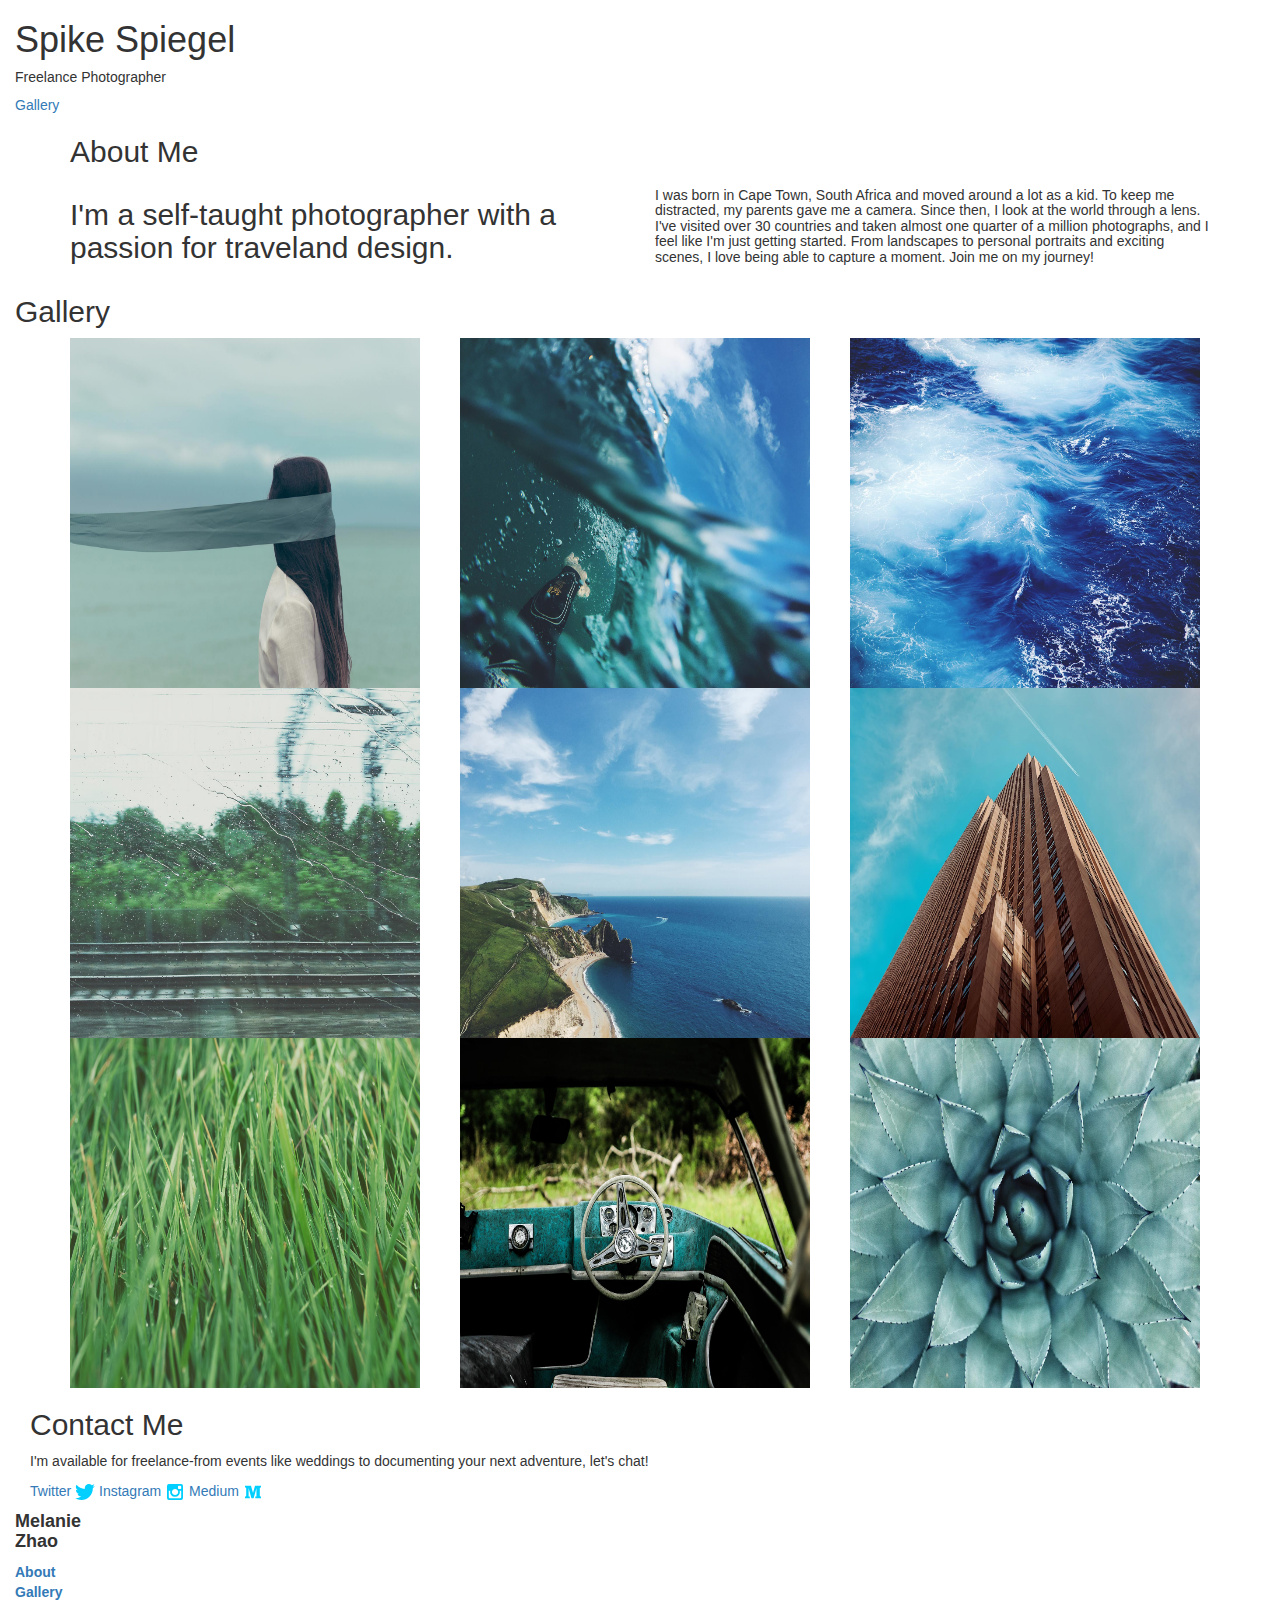
==== portfolio/index.html @ 4072b64b "Create website foundation" ====
<!DOCTYPE>
<html>
<head>
  <link rel="stylesheet" href="https://maxcdn.bootstrapcdn.com/bootstrap/3.3.7/css/bootstrap.min.css" integrity="sha384-BVYiiSIFeK1dGmJRAkycuHAHRg32OmUcww7on3RYdg4Va+PmSTsz/K68vbdEjh4u" crossorigin="anonymous">
</head>
<title>Portfolio</title>

<body>
  <div id="intro" class="container-fluid">
    <h1>Spike Spiegel</h1>
    <h5>Freelance Photographer</h5>
    <a href="#gallery">Gallery</a>
  </div>

  <div id="about" class="container">
    <h2>About Me</h2>
    <div class="row">
      <div class="col-sm-6">
        <h2>I'm a self-taught photographer with a passion for traveland design.</h2>
      </div>
      <div class="col-sm-6">
        <h5>I was born in Cape Town, South Africa and moved around a lot as a kid. To keep me distracted, my parents gave me a camera. Since then, I look at the world through a lens. I've visited over 30 countries and taken almost one quarter of a million photographs, and I feel like I'm just getting started. From landscapes to personal portraits and exciting scenes, I love being able to capture a moment. Join me on my journey!</h5>
      </div>
    </div>
  </div>

  <div id="gallery" class="container-fluid">
    <h2>Gallery</h2>
    <div class="container">
      <div class="row">
        <div class="col-sm-4">
          <img src="img/gallery/gallery-01.jpg" height="350px" width="350px">
        </div>
        <div class="col-sm-4">
          <img src="img/gallery/gallery-02.jpg" height="350px" width="350px">
        </div>
        <div class="col-sm-4">
          <img src="img/gallery/gallery-03.jpg" height="350px" width="350px">
        </div>
      </div>
      <div class="row">
        <div class="col-sm-4">
          <img src="img/gallery/gallery-04.jpg" height="350px" width="350px">
        </div>
        <div class="col-sm-4">
          <img src="img/gallery/gallery-05.jpg" height="350px" width="350px">
        </div>
        <div class="col-sm-4">
          <img src="img/gallery/gallery-06.jpg" height="350px" width="350px">
        </div>
      </div>
      <div class="row">
        <div class="col-sm-4">
          <img src="img/gallery/gallery-07.jpg" height="350px" width="350px">
        </div>
        <div class="col-sm-4">
          <img src="img/gallery/gallery-08.jpg" height="350px" width="350px">
        </div>
        <div class="col-sm-4">
          <img src="img/gallery/gallery-09.jpg" height="350px" width="350px">
        </div>
      </div>
    </div>

    <div class="container-fluid">
      <div class="bridge">
      </div>
    </div>

    <div id="contact" class="container-fluid">
      <h2>Contact Me</h2>
      <p>I'm available for freelance-from events like weddings to documenting your next adventure, let's chat!</p>
      <a href="mailto:mail@me.com"></a>
      <div id="social">
        <a href = "http://www.twitter.com">Twitter</a>
        <img src="img/icons/twitter.svg" height="20px" width="20px">
        <a href = "http://www.instagram.com">Instagram</a>
        <img src="img/icons/instagram.svg" height="20px" width="20px">
        <a href = "http://www.medium.com">Medium</a>
        <img src="img/icons/medium.svg" height="20px" width="20px">
      </div>

    </div>

    <div id="footer">
      <div class="footer-item">
        <h4><strong>Melanie<br>Zhao<strong></h4>
      </div>
      <div class="footer-item">
        <a href= "#intro">About</a>
      </div>
      <div class="footer-item">
        <a href= "#gallery">Gallery</a>
      </div>
      <div class="footer-item">
        <a href = "#contact">Contact</a>
      </div>
    </div>




  </body>
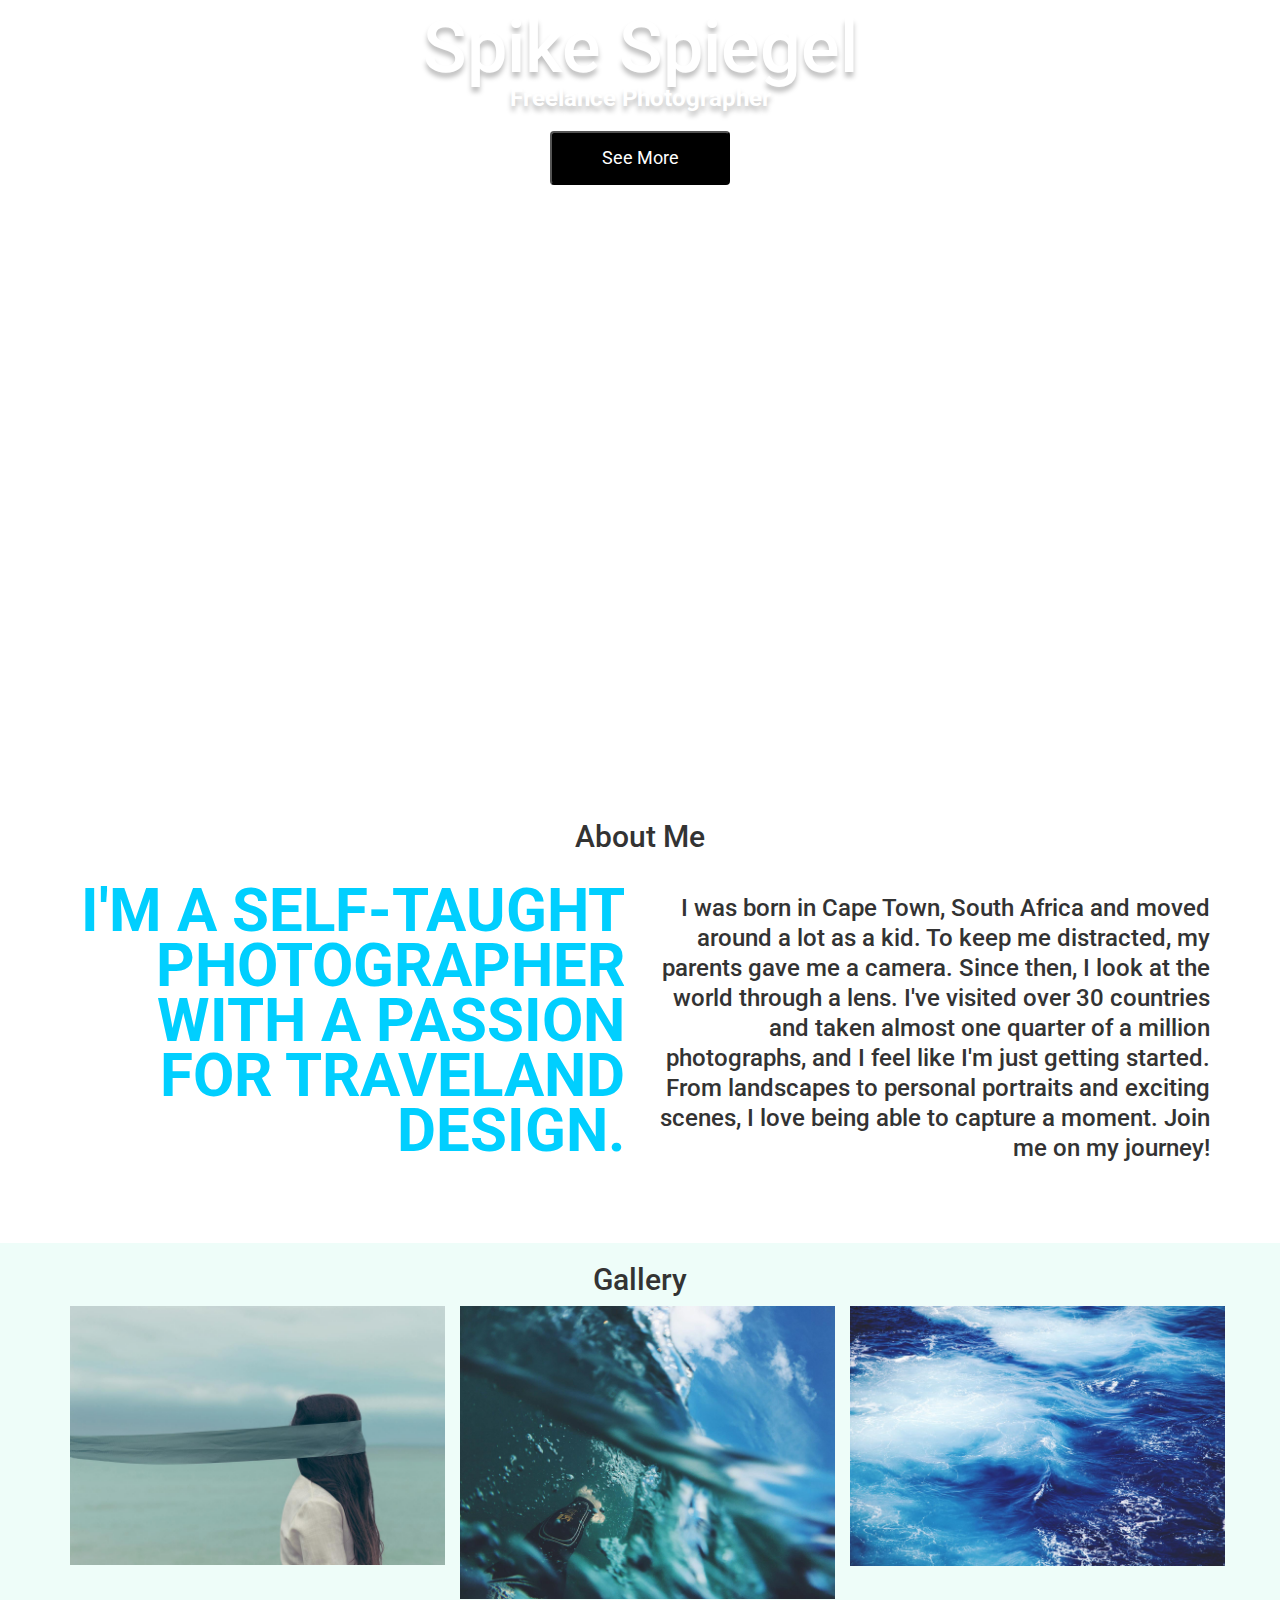
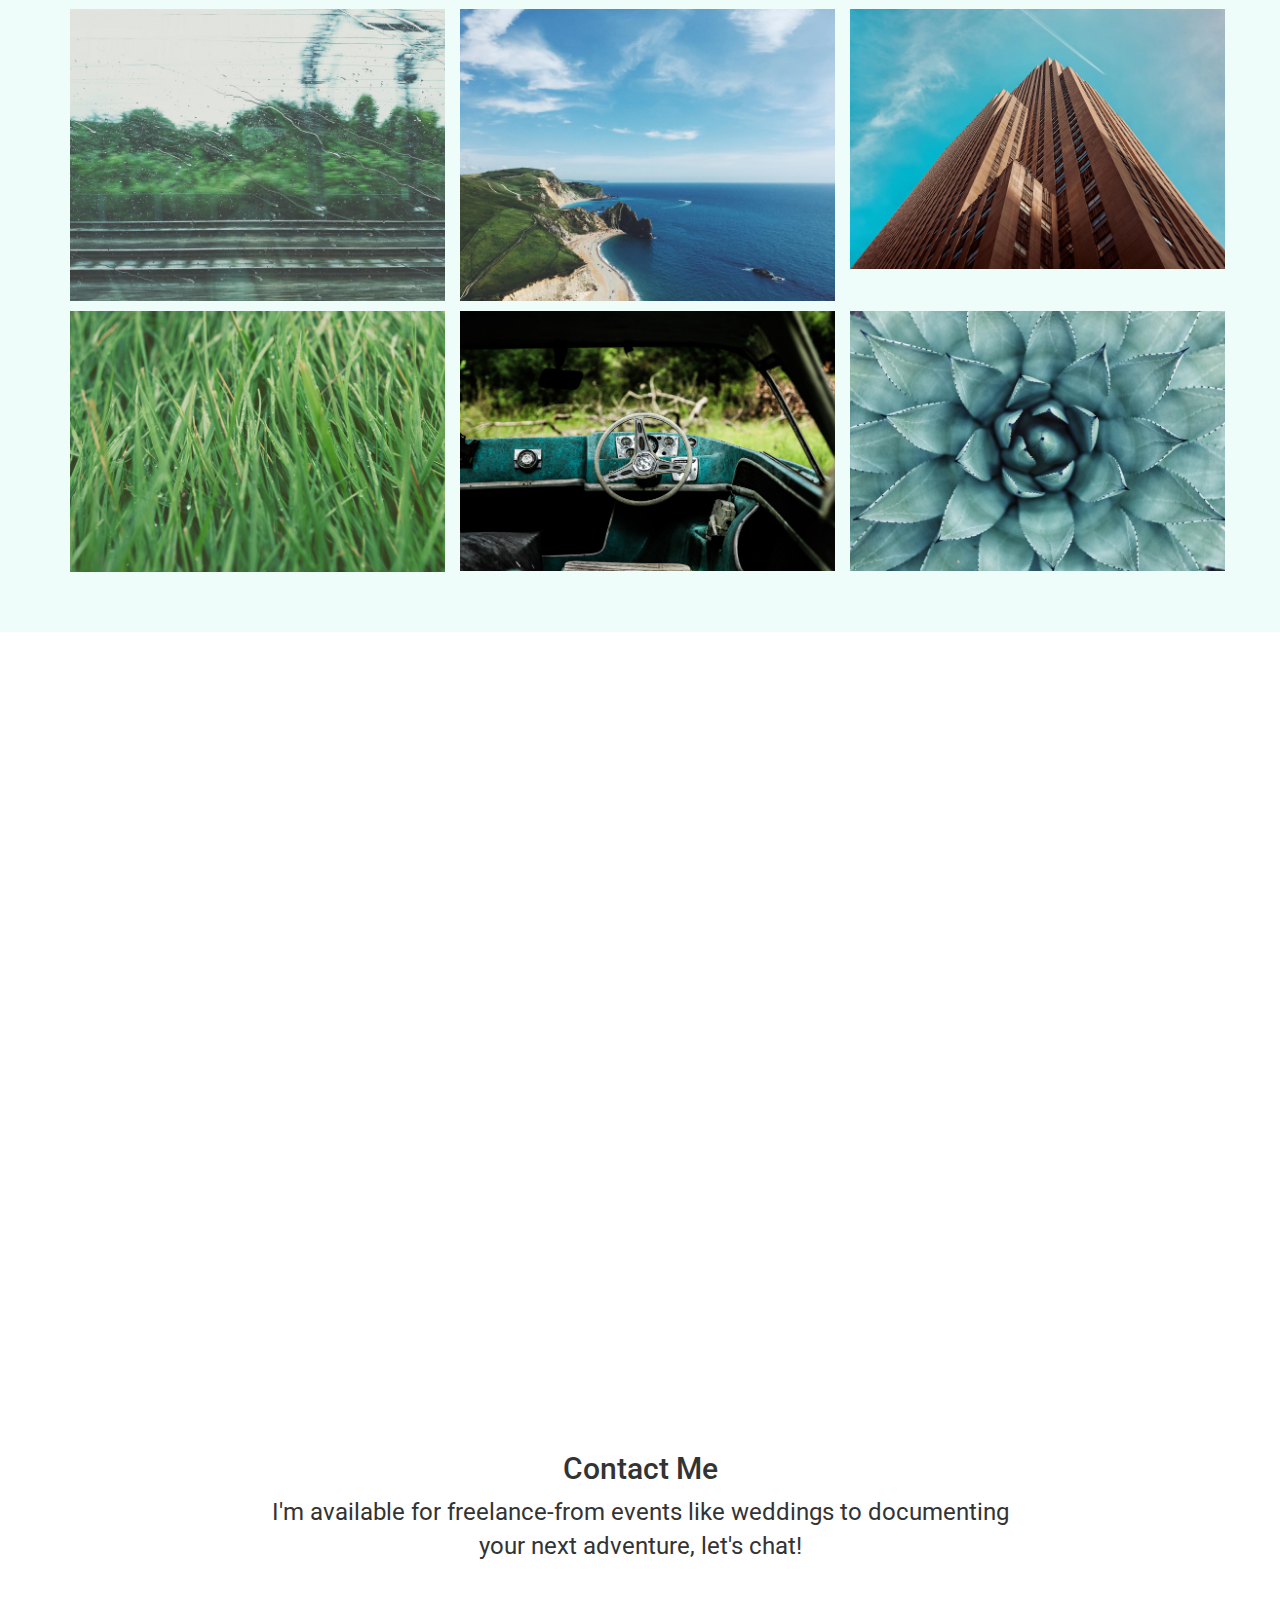
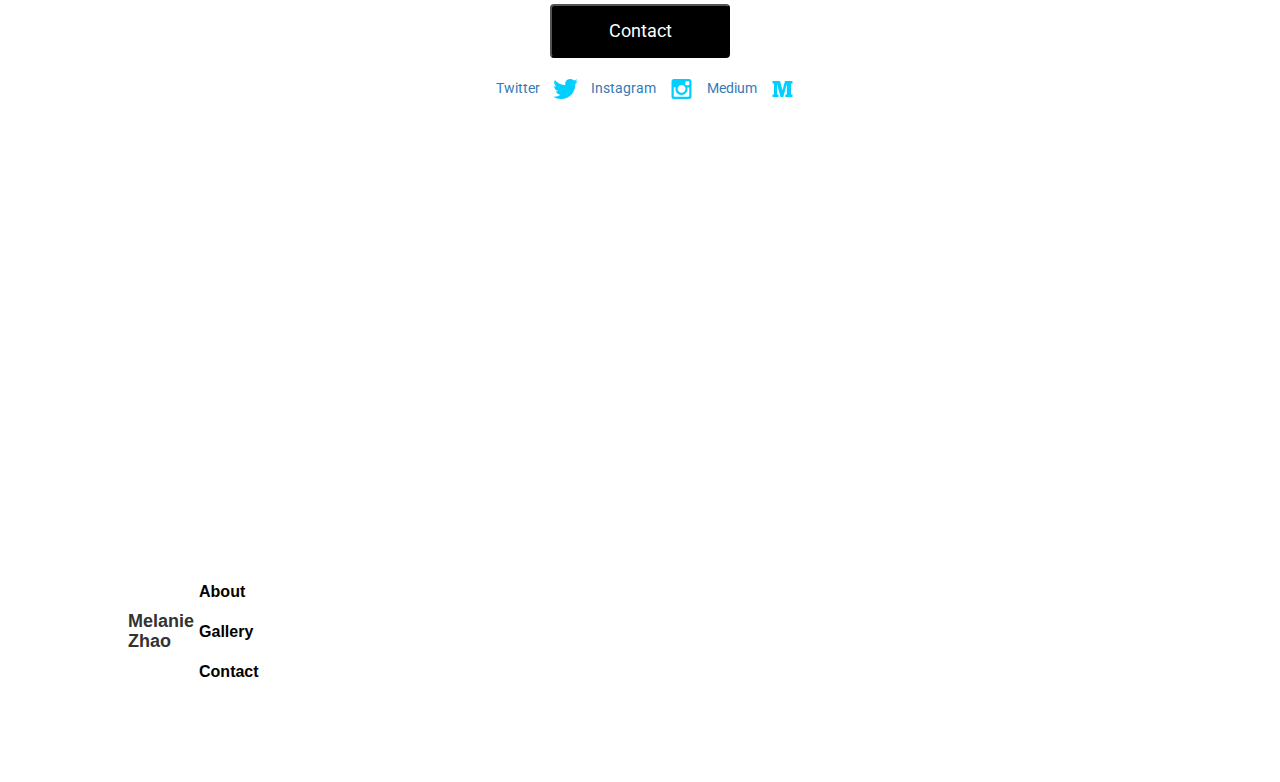
==== commit 2d0ac801: "style the webpage with css" ====
--- a/portfolio/index.html
+++ b/portfolio/index.html
@@ -1,101 +1,109 @@
 <!DOCTYPE>
 <html>
 <head>
+  <link rel="stylesheet" type="text/css" href="https://fonts.googleapis.com/css?family=Roboto:100,700">
+  <link rel="stylesheet" type="text/css" href="styles/styles.css">
   <link rel="stylesheet" href="https://maxcdn.bootstrapcdn.com/bootstrap/3.3.7/css/bootstrap.min.css" integrity="sha384-BVYiiSIFeK1dGmJRAkycuHAHRg32OmUcww7on3RYdg4Va+PmSTsz/K68vbdEjh4u" crossorigin="anonymous">
 </head>
 <title>Portfolio</title>
 
 <body>
-  <div id="intro" class="container-fluid">
-    <h1>Spike Spiegel</h1>
-    <h5>Freelance Photographer</h5>
-    <a href="#gallery">Gallery</a>
+  <div id="intro" class="hero container-fluid">
+    <div class="landscape">
+      <h1>Spike Spiegel</h1>
+      <h5>Freelance Photographer</h5>
+      <a href="#gallery">
+        <button type="button" class="cta">See More</button>
+      </a>
+    </div>
   </div>
 
-  <div id="about" class="container">
+  <div id="about" class="hero container">
     <h2>About Me</h2>
     <div class="row">
-      <div class="col-sm-6">
+      <div class="left-col col-sm-6">
         <h2>I'm a self-taught photographer with a passion for traveland design.</h2>
       </div>
-      <div class="col-sm-6">
+      <div class="right-col col-sm-6">
         <h5>I was born in Cape Town, South Africa and moved around a lot as a kid. To keep me distracted, my parents gave me a camera. Since then, I look at the world through a lens. I've visited over 30 countries and taken almost one quarter of a million photographs, and I feel like I'm just getting started. From landscapes to personal portraits and exciting scenes, I love being able to capture a moment. Join me on my journey!</h5>
       </div>
     </div>
   </div>
 
-  <div id="gallery" class="container-fluid">
+  <div id="gallery" class="hero container-fluid">
     <h2>Gallery</h2>
     <div class="container">
       <div class="row">
-        <div class="col-sm-4">
-          <img src="img/gallery/gallery-01.jpg" height="350px" width="350px">
+        <div class="col-md-4">
+          <img src="img/gallery/gallery-01.jpg">
         </div>
-        <div class="col-sm-4">
-          <img src="img/gallery/gallery-02.jpg" height="350px" width="350px">
+        <div class="col-md-4">
+          <img src="img/gallery/gallery-02.jpg">
         </div>
-        <div class="col-sm-4">
-          <img src="img/gallery/gallery-03.jpg" height="350px" width="350px">
+        <div class="col-md-4">
+          <img src="img/gallery/gallery-03.jpg">
         </div>
       </div>
       <div class="row">
-        <div class="col-sm-4">
-          <img src="img/gallery/gallery-04.jpg" height="350px" width="350px">
+        <div class="col-md-4">
+          <img src="img/gallery/gallery-04.jpg">
         </div>
-        <div class="col-sm-4">
-          <img src="img/gallery/gallery-05.jpg" height="350px" width="350px">
+        <div class="col-md-4">
+          <img src="img/gallery/gallery-05.jpg">
         </div>
-        <div class="col-sm-4">
-          <img src="img/gallery/gallery-06.jpg" height="350px" width="350px">
+        <div class="col-md-4">
+          <img src="img/gallery/gallery-06.jpg">
         </div>
       </div>
       <div class="row">
-        <div class="col-sm-4">
-          <img src="img/gallery/gallery-07.jpg" height="350px" width="350px">
+        <div class="col-md-4">
+          <img src="img/gallery/gallery-07.jpg">
         </div>
-        <div class="col-sm-4">
-          <img src="img/gallery/gallery-08.jpg" height="350px" width="350px">
+        <div class="col-md-4">
+          <img src="img/gallery/gallery-08.jpg">
         </div>
-        <div class="col-sm-4">
-          <img src="img/gallery/gallery-09.jpg" height="350px" width="350px">
+        <div class="col-md-4">
+          <img src="img/gallery/gallery-09.jpg">
         </div>
       </div>
     </div>
+  </div>
 
-    <div class="container-fluid">
-      <div class="bridge">
-      </div>
+  <div class="hero container-fluid">
+    <div class="bridge">
     </div>
+  </div>
 
-    <div id="contact" class="container-fluid">
-      <h2>Contact Me</h2>
-      <p>I'm available for freelance-from events like weddings to documenting your next adventure, let's chat!</p>
-      <a href="mailto:mail@me.com"></a>
-      <div id="social">
-        <a href = "http://www.twitter.com">Twitter</a>
-        <img src="img/icons/twitter.svg" height="20px" width="20px">
-        <a href = "http://www.instagram.com">Instagram</a>
-        <img src="img/icons/instagram.svg" height="20px" width="20px">
-        <a href = "http://www.medium.com">Medium</a>
-        <img src="img/icons/medium.svg" height="20px" width="20px">
-      </div>
+  <div id="contact" class="hero container-fluid">
+    <h2>Contact Me</h2>
+    <p>I'm available for freelance-from events like weddings to documenting your next adventure, let's chat!</p>
+    <a href="mailto:mail@me.com">
+      <button type="button" class="cta">Contact</button>
+    </a>
+    <div id="social">
+      <a href = "http://www.twitter.com">Twitter</a>
+      <img src="img/icons/twitter.svg">
+      <a href = "http://www.instagram.com">Instagram</a>
+      <img src="img/icons/instagram.svg">
+      <a href = "http://www.medium.com">Medium</a>
+      <img src="img/icons/medium.svg">
+    </div>
+  </div>
 
+  <div id="footer">
+    <div class="footer-item">
+      <h4><strong>Melanie<br>Zhao<strong></h4>
     </div>
-
-    <div id="footer">
-      <div class="footer-item">
-        <h4><strong>Melanie<br>Zhao<strong></h4>
-      </div>
-      <div class="footer-item">
-        <a href= "#intro">About</a>
-      </div>
-      <div class="footer-item">
-        <a href= "#gallery">Gallery</a>
-      </div>
-      <div class="footer-item">
-        <a href = "#contact">Contact</a>
-      </div>
+    <div class="footer-item">
+      <a href= "#intro">About</a>
     </div>
+    <div class="footer-item">
+      <a href= "#gallery">Gallery</a>
+    </div>
+    <div class="footer-item">
+      <a href = "#contact">Contact</a>
+    </div>
+  </div>
 
 
 
--- a/portfolio/styles/styles.css
+++ b/portfolio/styles/styles.css
@@ -0,0 +1,189 @@
+.hero {
+  font-family: Roboto, serif;
+  text-align: center;
+  min-height: 800px;
+  background-size: cover;
+  padding-bottom: 50px;
+  display: flex;
+  align-items: center;
+  flex-direction: column;
+}
+
+h2 {
+  margin-top: 100px;
+  margin-bottom: 50px;
+  font-size: 40px;
+  line-height: 40px;
+}
+
+#intro h1{
+  text-shadow: 0px 5px 5px rgba(0, 0, 0, 0.25);
+  font-size: 72px;
+  line-height: 55px;
+}
+
+#intro h5{
+  text-shadow: 0px 5px 5px rgba(0, 0, 0, 0.25);
+  margin-bottom: 20px;
+  font-size: 24px;
+  font-weight: 700;
+}
+
+.hero .landscape{
+  color: white;
+}
+
+.cta {
+  background: black;
+  color: white;
+  padding: 0px;
+  width: 180px;
+  font-size: 18px;
+  line-height: 50px;
+  border-radius: 4px;
+  cursor: pointer;
+}
+
+.cta:hover{
+  background-color: #00CFFF;
+}
+
+#about{
+  min-height: 0;
+}
+
+.left-col{
+  color: #00CFFF;
+  padding: 20px;
+  text-align: right;
+  text-transform: uppercase;
+}
+
+.right-col{
+  padding: 20px;
+  text-align: right;
+}
+
+.left-col h2{
+  margin-top: 0px;
+  margin-bottom: 0px;
+  font-size: 60px;
+  font-weight: 700;
+  line-height: 55px;
+}
+
+.right-col h5{
+  font-size: 24px;
+  line-height: 30px;
+}
+
+#gallery{
+  background-color: #EEFDF9;
+}
+
+#gallery > container{
+  padding: 0px;
+  margin: 0px;
+}
+
+.col-md-4{
+  overflow: hidden;
+  padding: 0px 5px 10px 5px;
+}
+
+.col-md-4 > img{
+  max-width: 390px;
+  max-height: 380px;
+  height: 100%;
+}
+
+.bridge{
+  background-image: url("../img/bridge/full-width.jpg");
+  width: 100%;
+  height: 100%;
+}
+
+#contact{
+  text-align: center;
+}
+
+#contact p{
+  text-align: center;
+  font-size: 24px;
+  max-width: 740px;
+  margin-bottom: 40px;
+}
+
+#social{
+  padding: 20px;
+}
+
+#social a{
+  margin: 0px 10px 0px 10px;
+  text-decoration: none;
+}
+
+#social img{
+  height: 20px;
+}
+
+#social img:hover{
+  opacity: .5;
+}
+
+#footer{
+  height: 40px;
+  margin-left: 10%;
+  margin-right: 10%;
+  padding-bottom: 150px;
+  width: 100%;
+  display: flex;
+  flex-direction: row;
+  align-items: center;
+}
+
+#footer .footer-item{
+  max-width: 100px;
+  text-align: left;
+}
+
+#footer a{
+  margin-right: 20px;
+  margin-left: 5px;
+  padding: 0px;
+  font-size: 16px;
+  color: black;
+  line-height: 40px;
+}
+
+@media (max-width: 480px) {
+  #intro{
+    min-height: 640px;
+  }
+  #about .left-col{
+    font-size: 42px;
+    line-height: 40px;
+  }
+  #footer{
+    margin-left: 20px;
+    margin-right: 20px;
+  }
+  #footer h4{
+    padding-right: 20px;
+  }
+}
+
+@media (max-width: 992px){
+  .row{
+    width: 100%;
+  }
+  .col-md-4{
+    width: 100%;
+  }
+  .col-md-4 img{
+    width: 100%auto;
+    height: auto;
+    max-width: 992px;
+    max-height: 900px;
+  }
+}
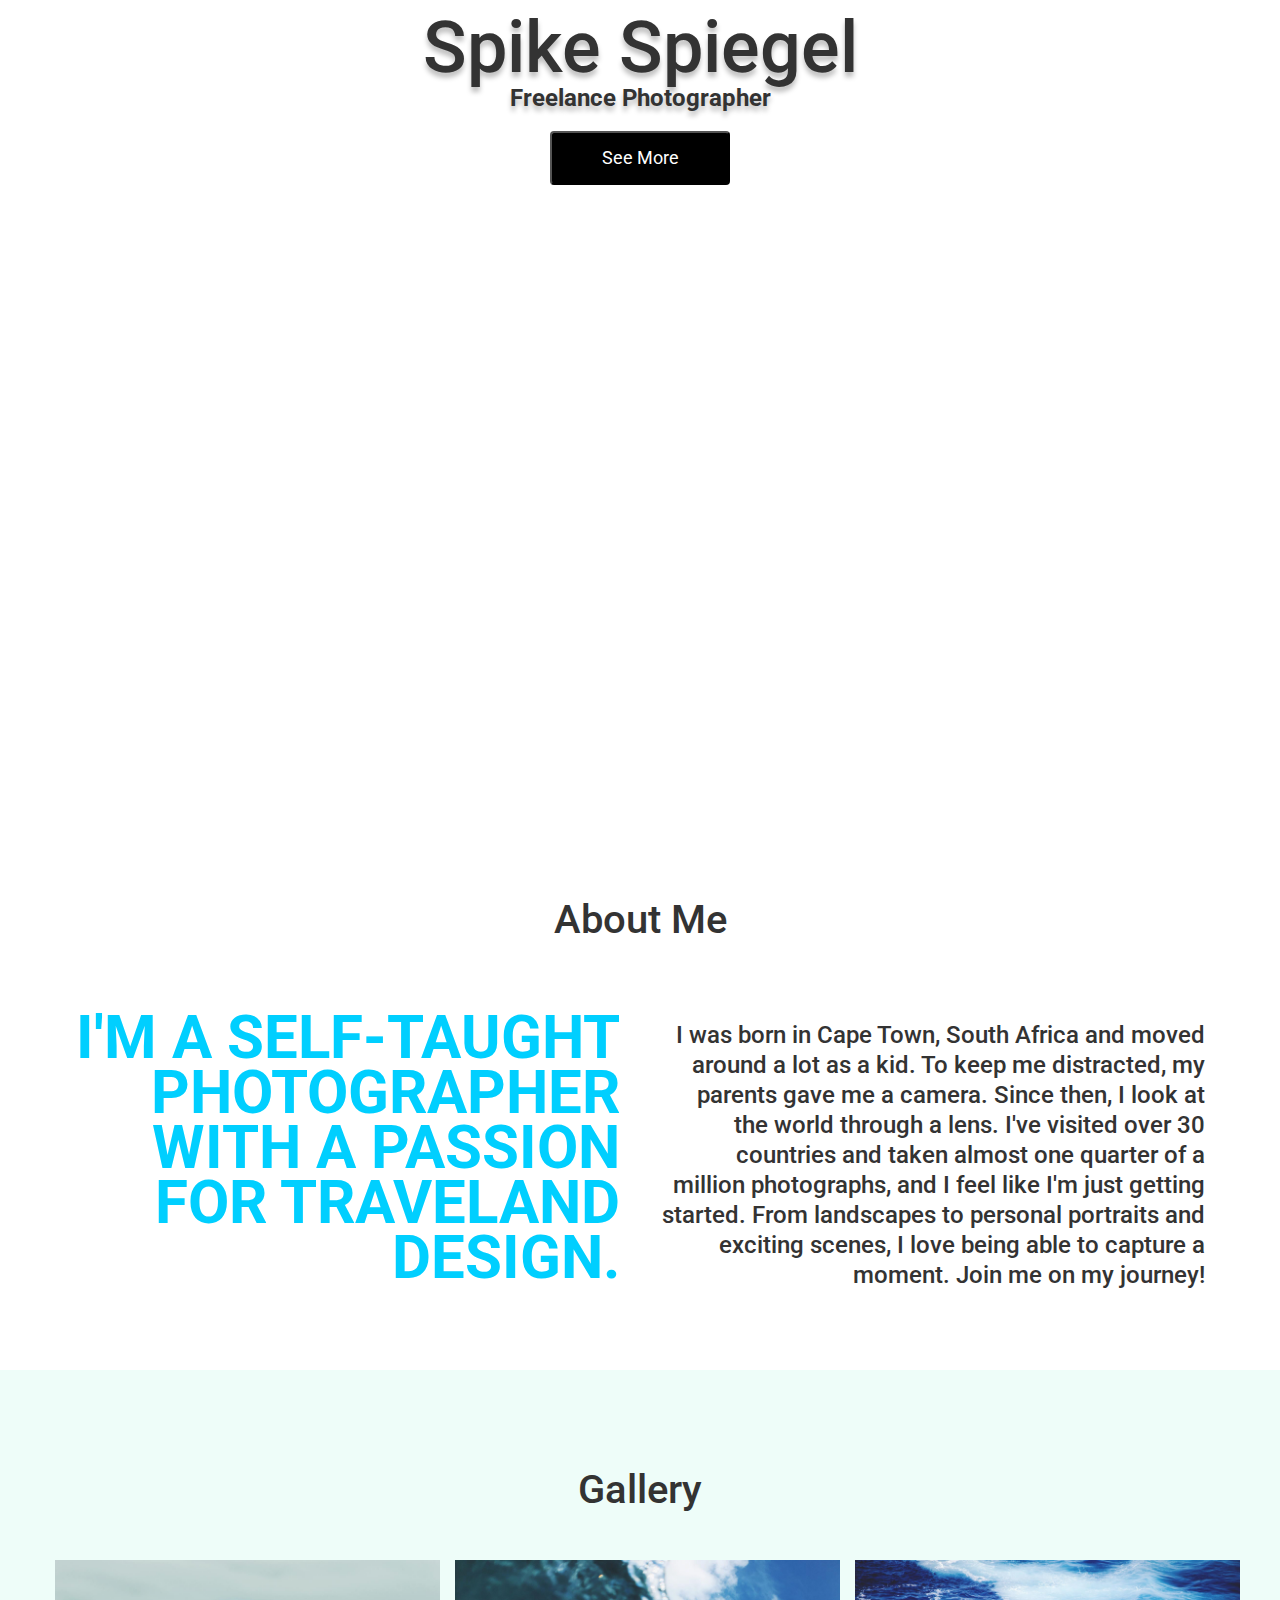
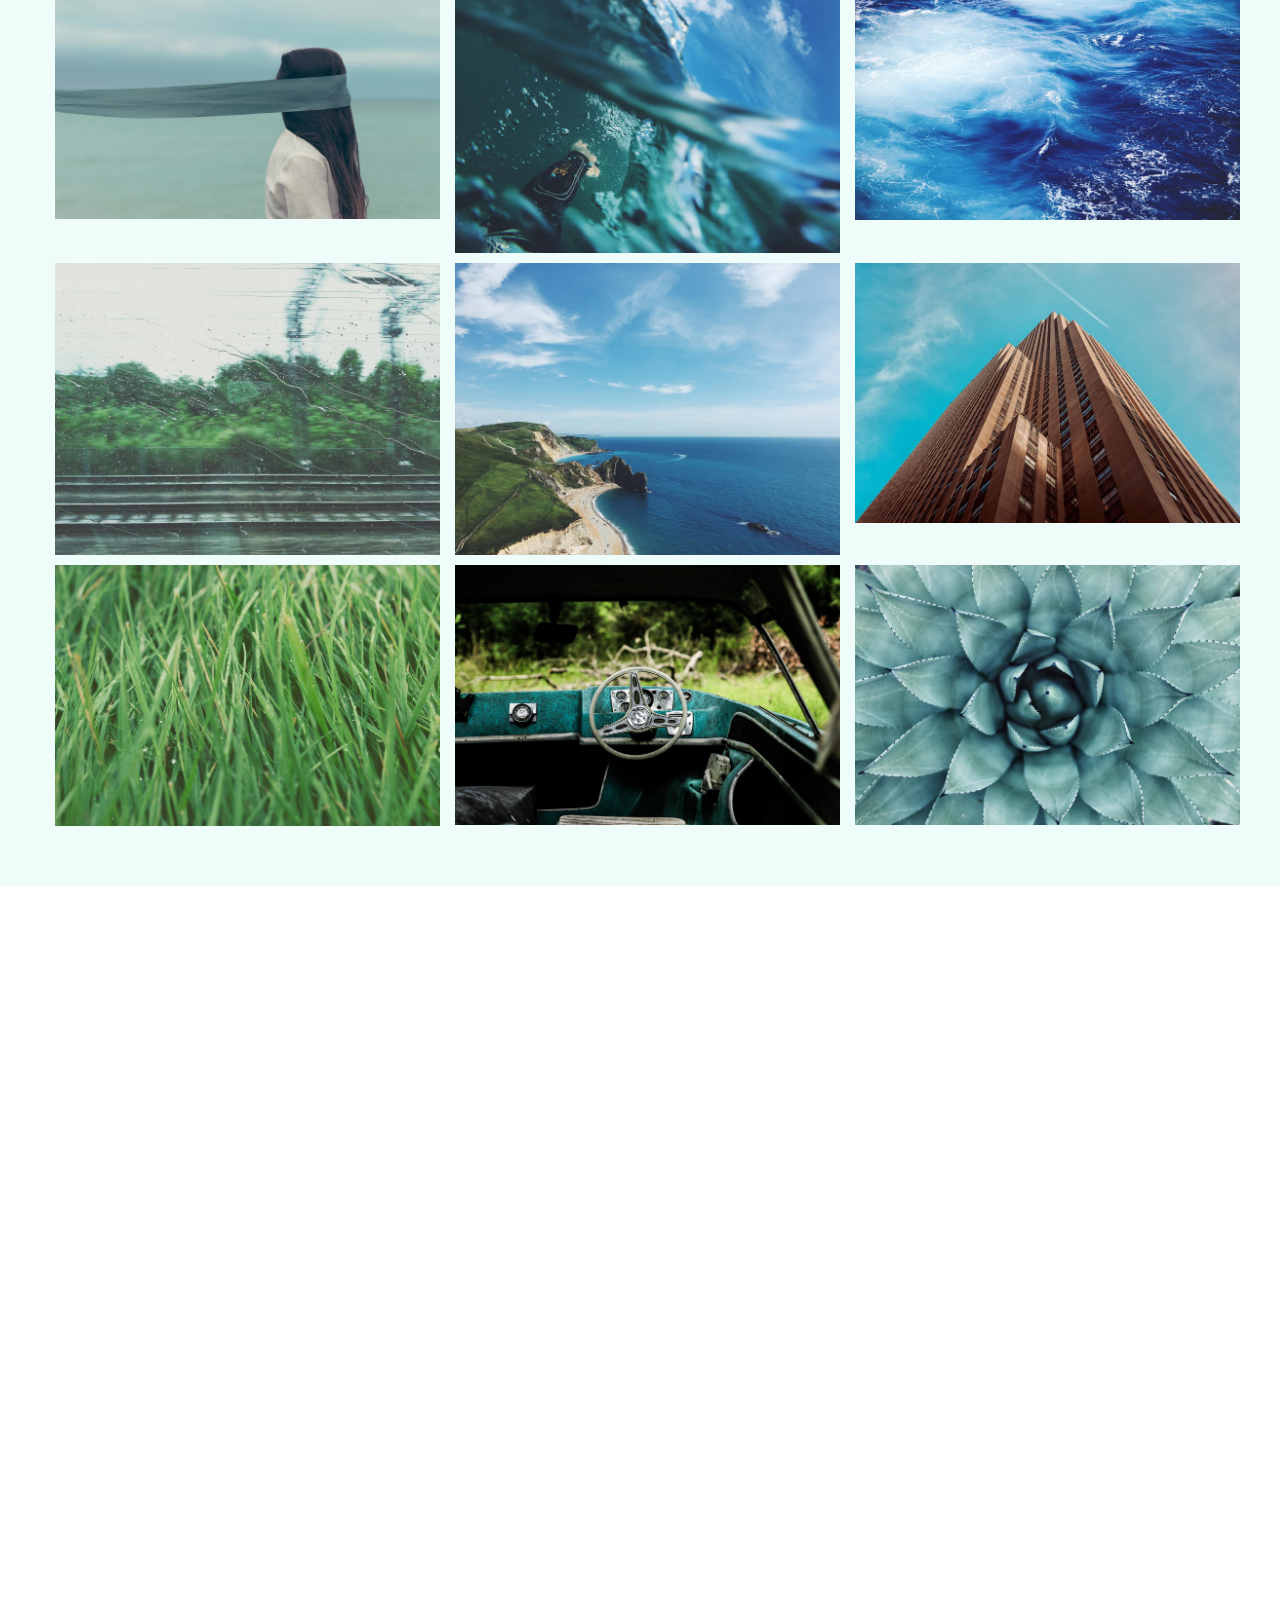
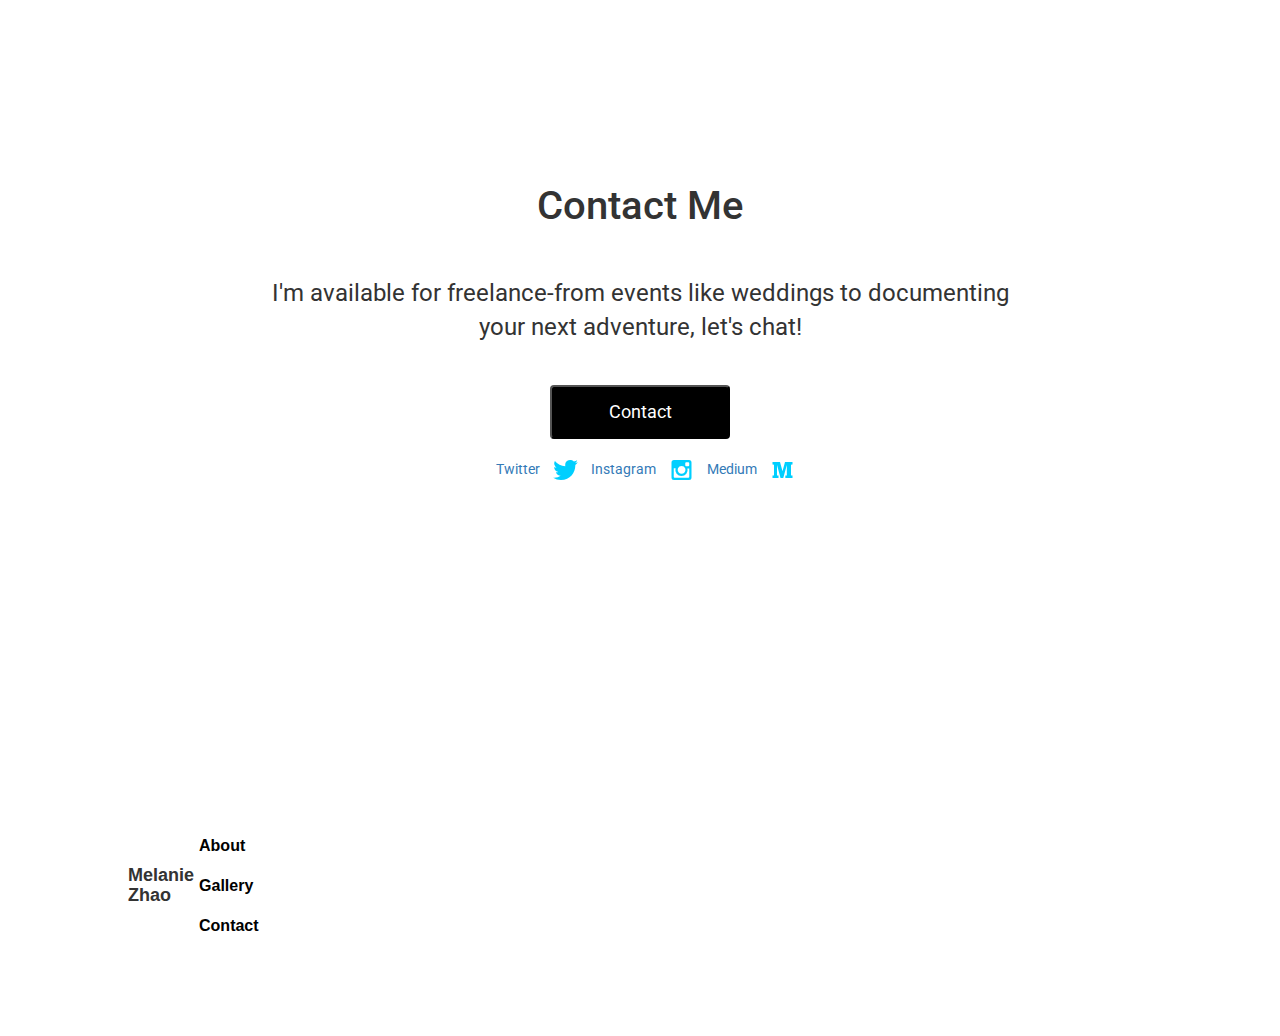
==== commit 76a2f368: "update style sheet to sass" ====
--- a/portfolio/index.html
+++ b/portfolio/index.html
@@ -2,7 +2,7 @@
 <html>
 <head>
   <link rel="stylesheet" type="text/css" href="https://fonts.googleapis.com/css?family=Roboto:100,700">
-  <link rel="stylesheet" type="text/css" href="styles/styles.css">
+  <link rel="stylesheet" type="text/css" href="styles/main.css">
   <link rel="stylesheet" href="https://maxcdn.bootstrapcdn.com/bootstrap/3.3.7/css/bootstrap.min.css" integrity="sha384-BVYiiSIFeK1dGmJRAkycuHAHRg32OmUcww7on3RYdg4Va+PmSTsz/K68vbdEjh4u" crossorigin="anonymous">
 </head>
 <title>Portfolio</title>
--- a/portfolio/styles/main.css
+++ b/portfolio/styles/main.css
@@ -0,0 +1,144 @@
+.hero {
+  font-family: Roboto, serif;
+  text-align: center;
+  min-height: 800px;
+  background-size: cover;
+  padding-bottom: 50px;
+  display: flex;
+  align-items: center;
+  flex-direction: column; }
+  .hero h2 {
+    margin-top: 100px;
+    margin-bottom: 50px;
+    font-size: 40px;
+    line-height: 40px; }
+  .hero.landscape {
+    color: white; }
+  .hero .bridge {
+    background-image: url("../img/bridge/full-width.jpg");
+    width: 100%;
+    height: 100%; }
+
+#intro h1 {
+  text-shadow: 0px 5px 5px rgba(0, 0, 0, 0.25);
+  font-size: 72px;
+  line-height: 55px; }
+#intro h5 {
+  text-shadow: 0px 5px 5px rgba(0, 0, 0, 0.25);
+  margin-bottom: 20px;
+  font-size: 24px;
+  font-weight: 700; }
+
+.cta {
+  background: black;
+  color: white;
+  padding: 0px;
+  width: 180px;
+  font-size: 18px;
+  line-height: 50px;
+  border-radius: 4px;
+  cursor: pointer; }
+  .cta:hover {
+    background-color: #00CFFF; }
+
+#about {
+  min-height: 0; }
+  #about .left-col {
+    color: #00CFFF;
+    padding: 20px;
+    text-align: right;
+    text-transform: uppercase; }
+    #about .left-col h2 {
+      margin-top: 0px;
+      margin-bottom: 0px;
+      font-size: 60px;
+      font-weight: 700;
+      line-height: 55px; }
+  #about .right-col {
+    padding: 20px;
+    text-align: right; }
+    #about .right-col h5 {
+      font-size: 24px;
+      line-height: 30px; }
+
+#gallery {
+  background-color: #EEFDF9; }
+  #gallery .container {
+    padding: 0px;
+    margin: 0px; }
+
+.col-md-4 {
+  overflow: hidden;
+  padding: 0px 5px 10px 5px; }
+
+.col-md-4 > img {
+  max-width: 390px;
+  max-height: 380px;
+  height: 100%; }
+
+#contact {
+  text-align: center; }
+  #contact p {
+    text-align: center;
+    font-size: 24px;
+    max-width: 740px;
+    margin-bottom: 40px; }
+
+#social {
+  padding: 20px; }
+  #social a {
+    margin: 0px 10px 0px 10px;
+    text-decoration: none; }
+  #social img {
+    height: 20px; }
+    #social img:hover {
+      opacity: .5; }
+
+#footer {
+  height: 40px;
+  margin-left: 10%;
+  margin-right: 10%;
+  padding-bottom: 150px;
+  width: 100%;
+  display: flex;
+  flex-direction: row;
+  align-items: center; }
+  #footer .footer-item {
+    max-width: 100px;
+    text-align: left; }
+  #footer a {
+    margin-right: 20px;
+    margin-left: 5px;
+    padding: 0px;
+    font-size: 16px;
+    color: black;
+    line-height: 40px; }
+
+@media (max-width: 480px) {
+  #intro {
+    min-height: 640px; }
+
+  #about .left-col {
+    font-size: 42px;
+    line-height: 40px; }
+
+  #footer {
+    margin-left: 20px;
+    margin-right: 20px; }
+
+  #footer h4 {
+    padding-right: 20px; } }
+@media (max-width: 992px) {
+  .row {
+    width: 100%; }
+
+  .col-md-4 {
+    width: 100%; }
+
+  .col-md-4 img {
+    width: 100% auto;
+    height: auto;
+    max-width: 992px;
+    max-height: 900px; } }
+
+/*# sourceMappingURL=main.css.map */
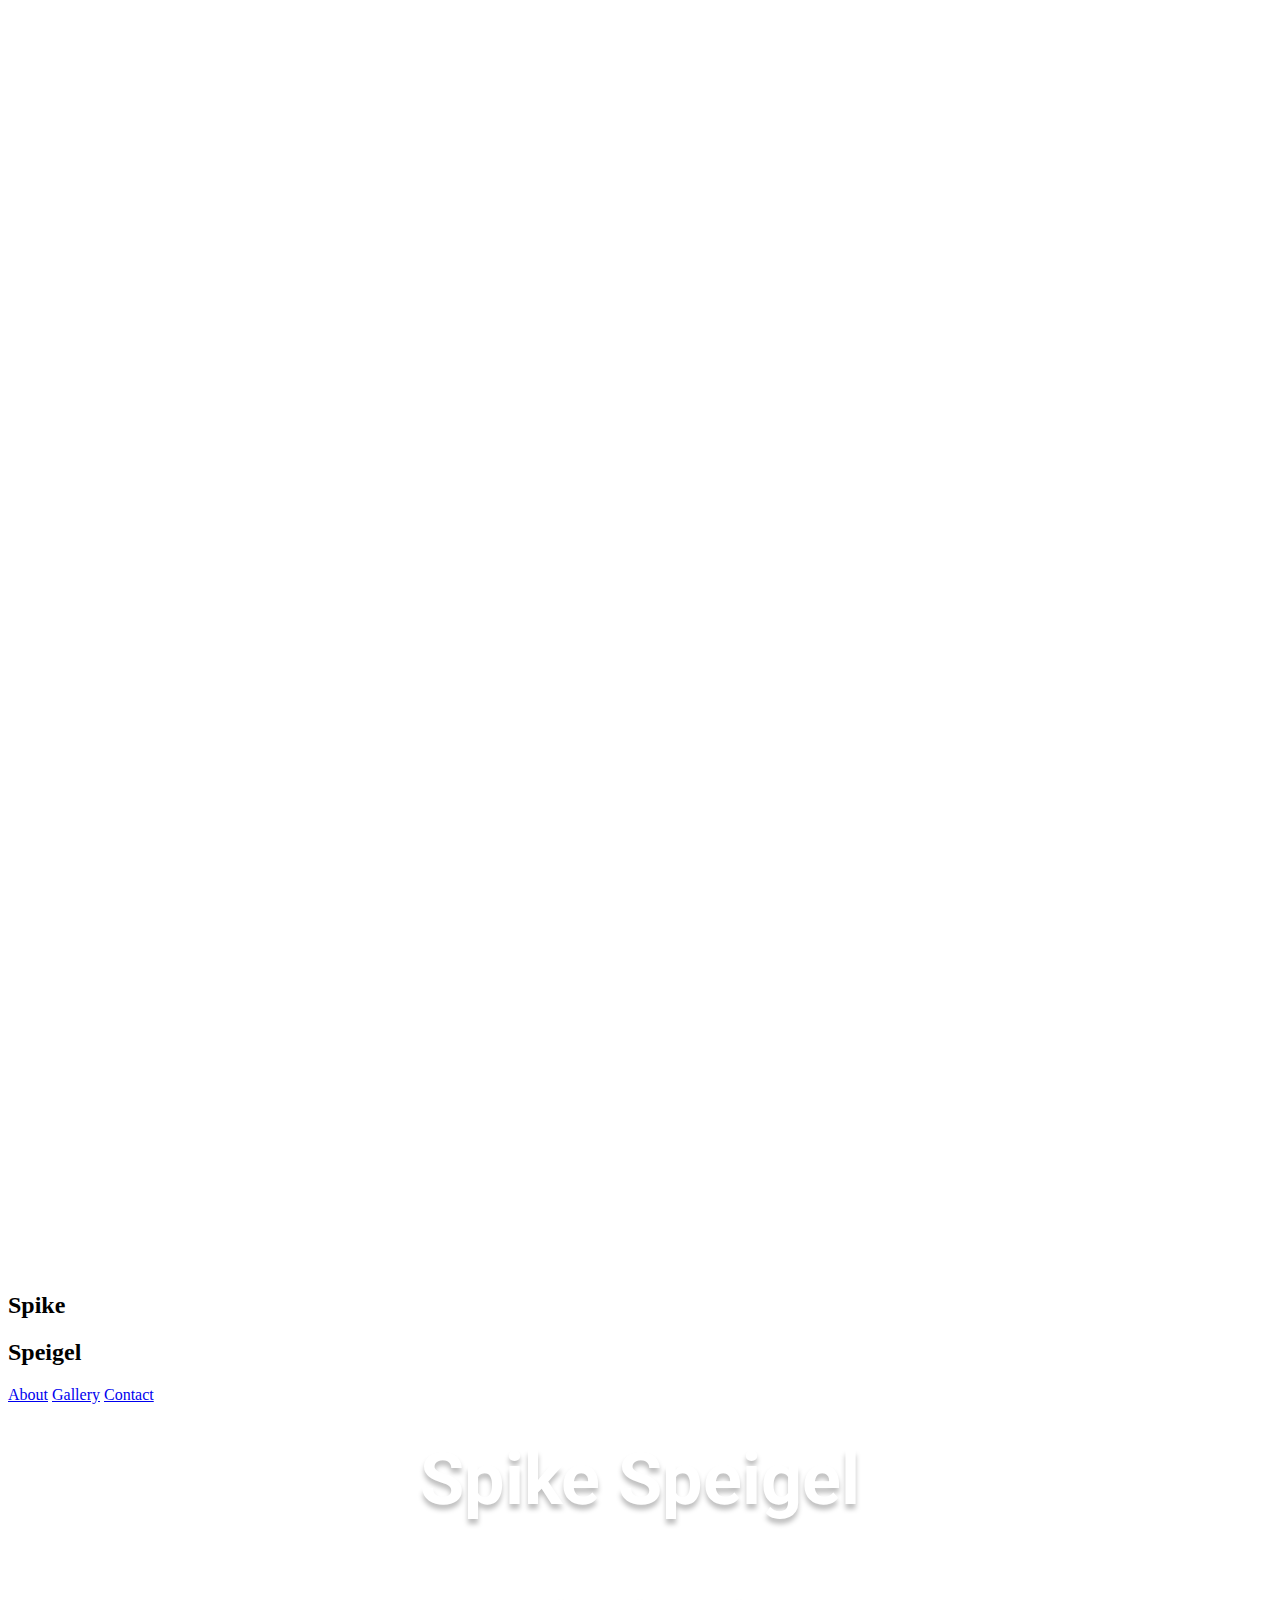
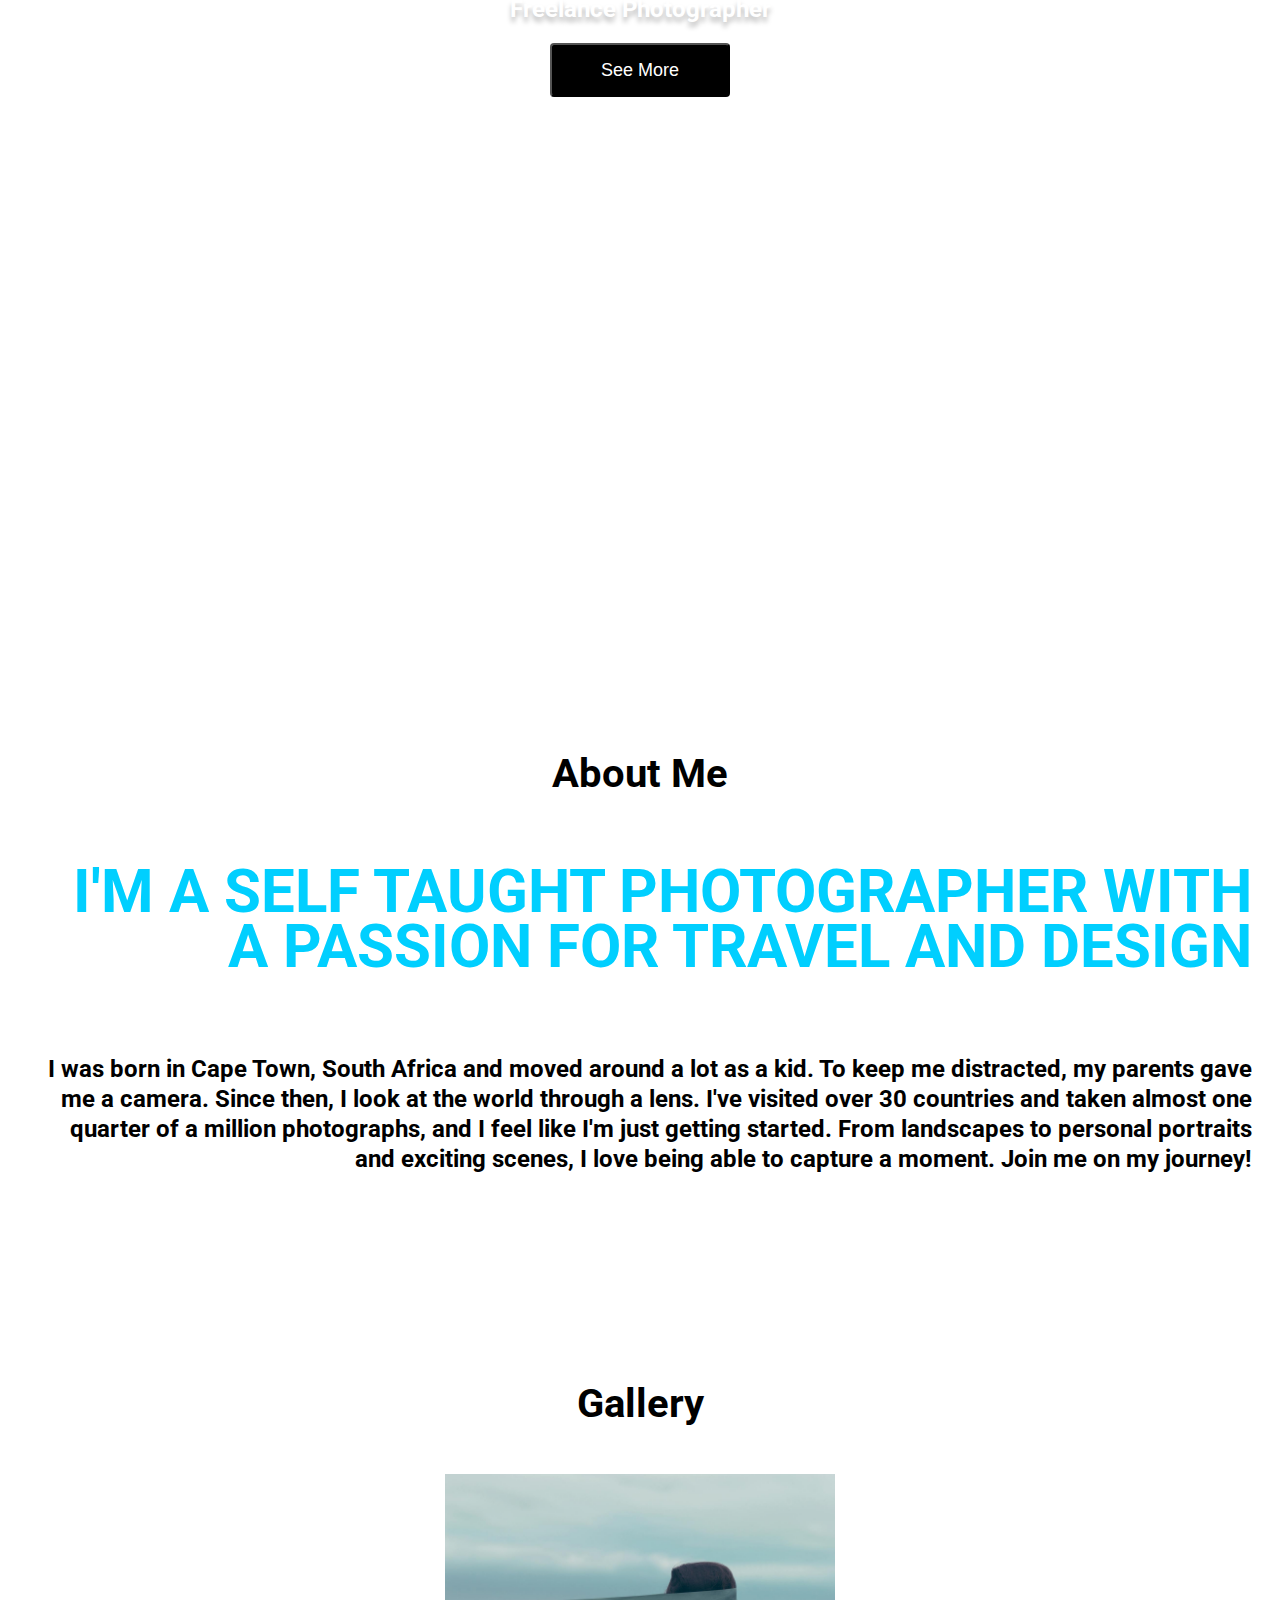
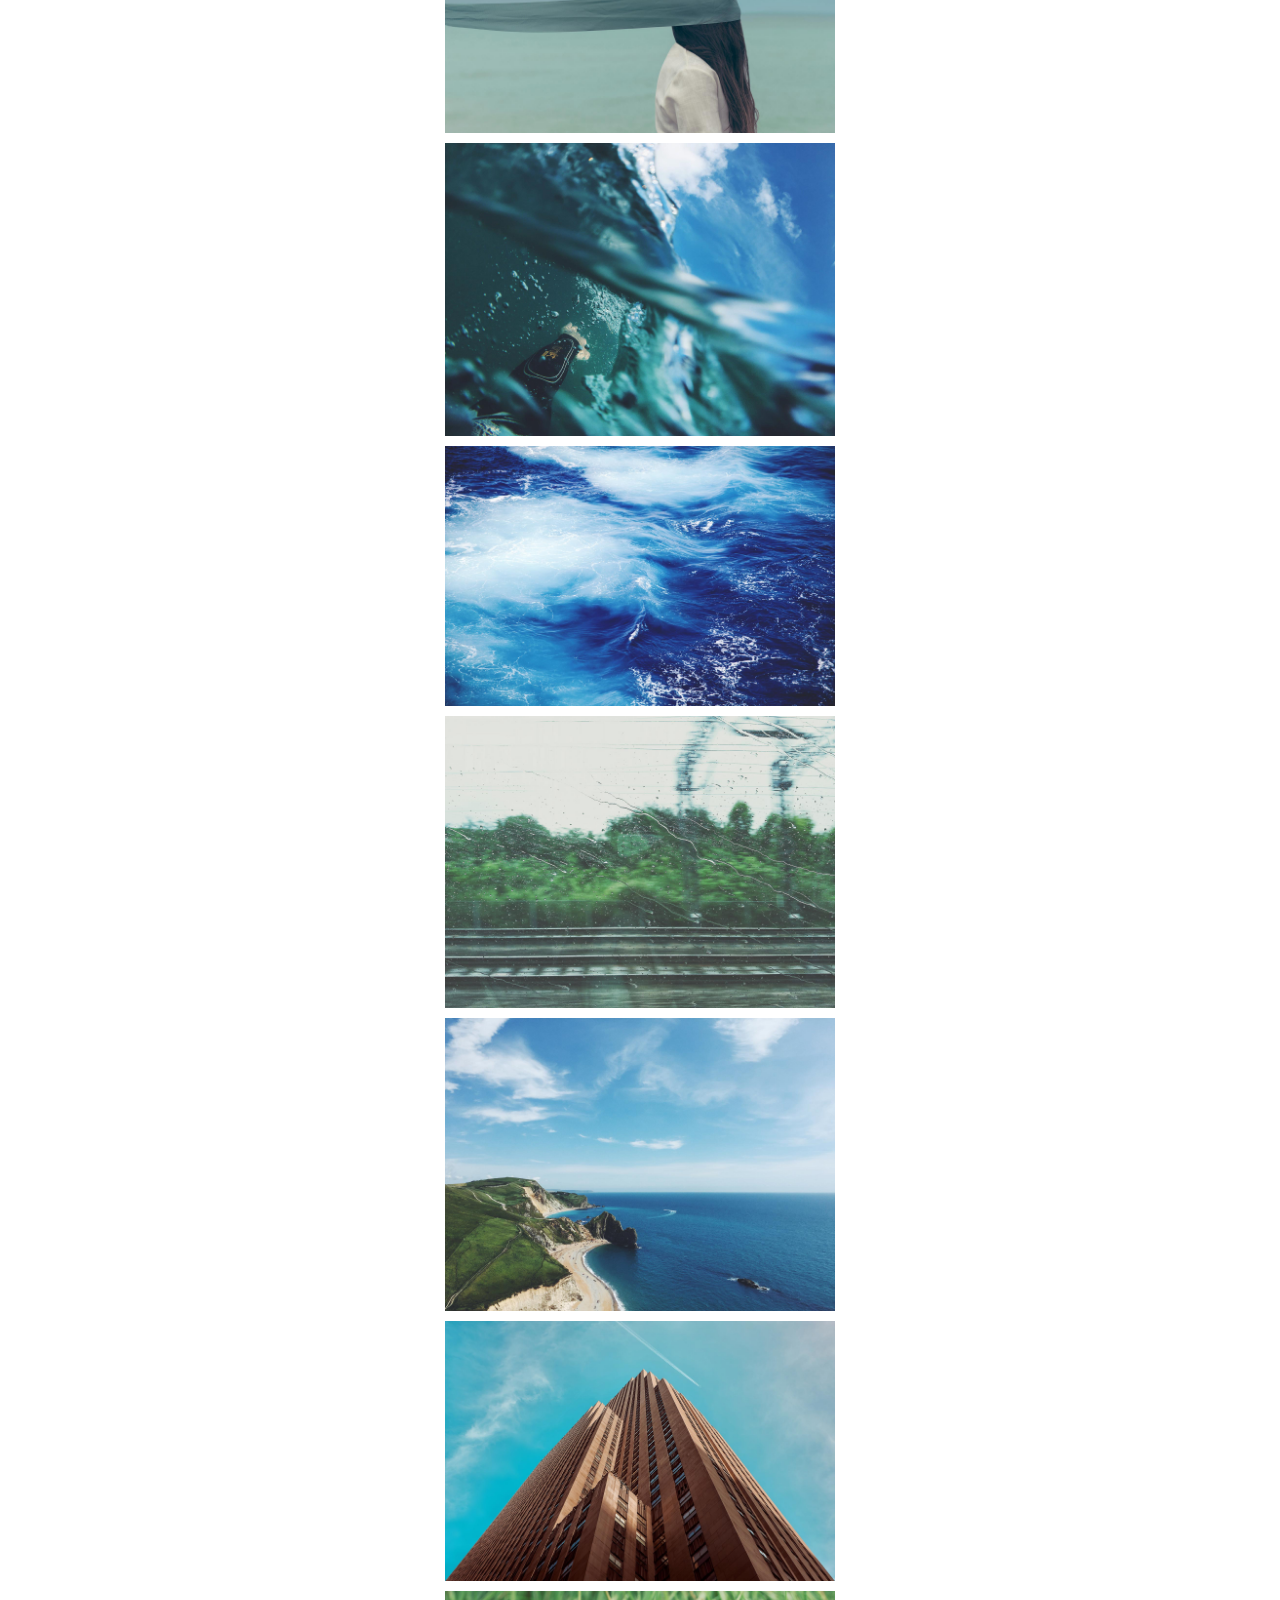
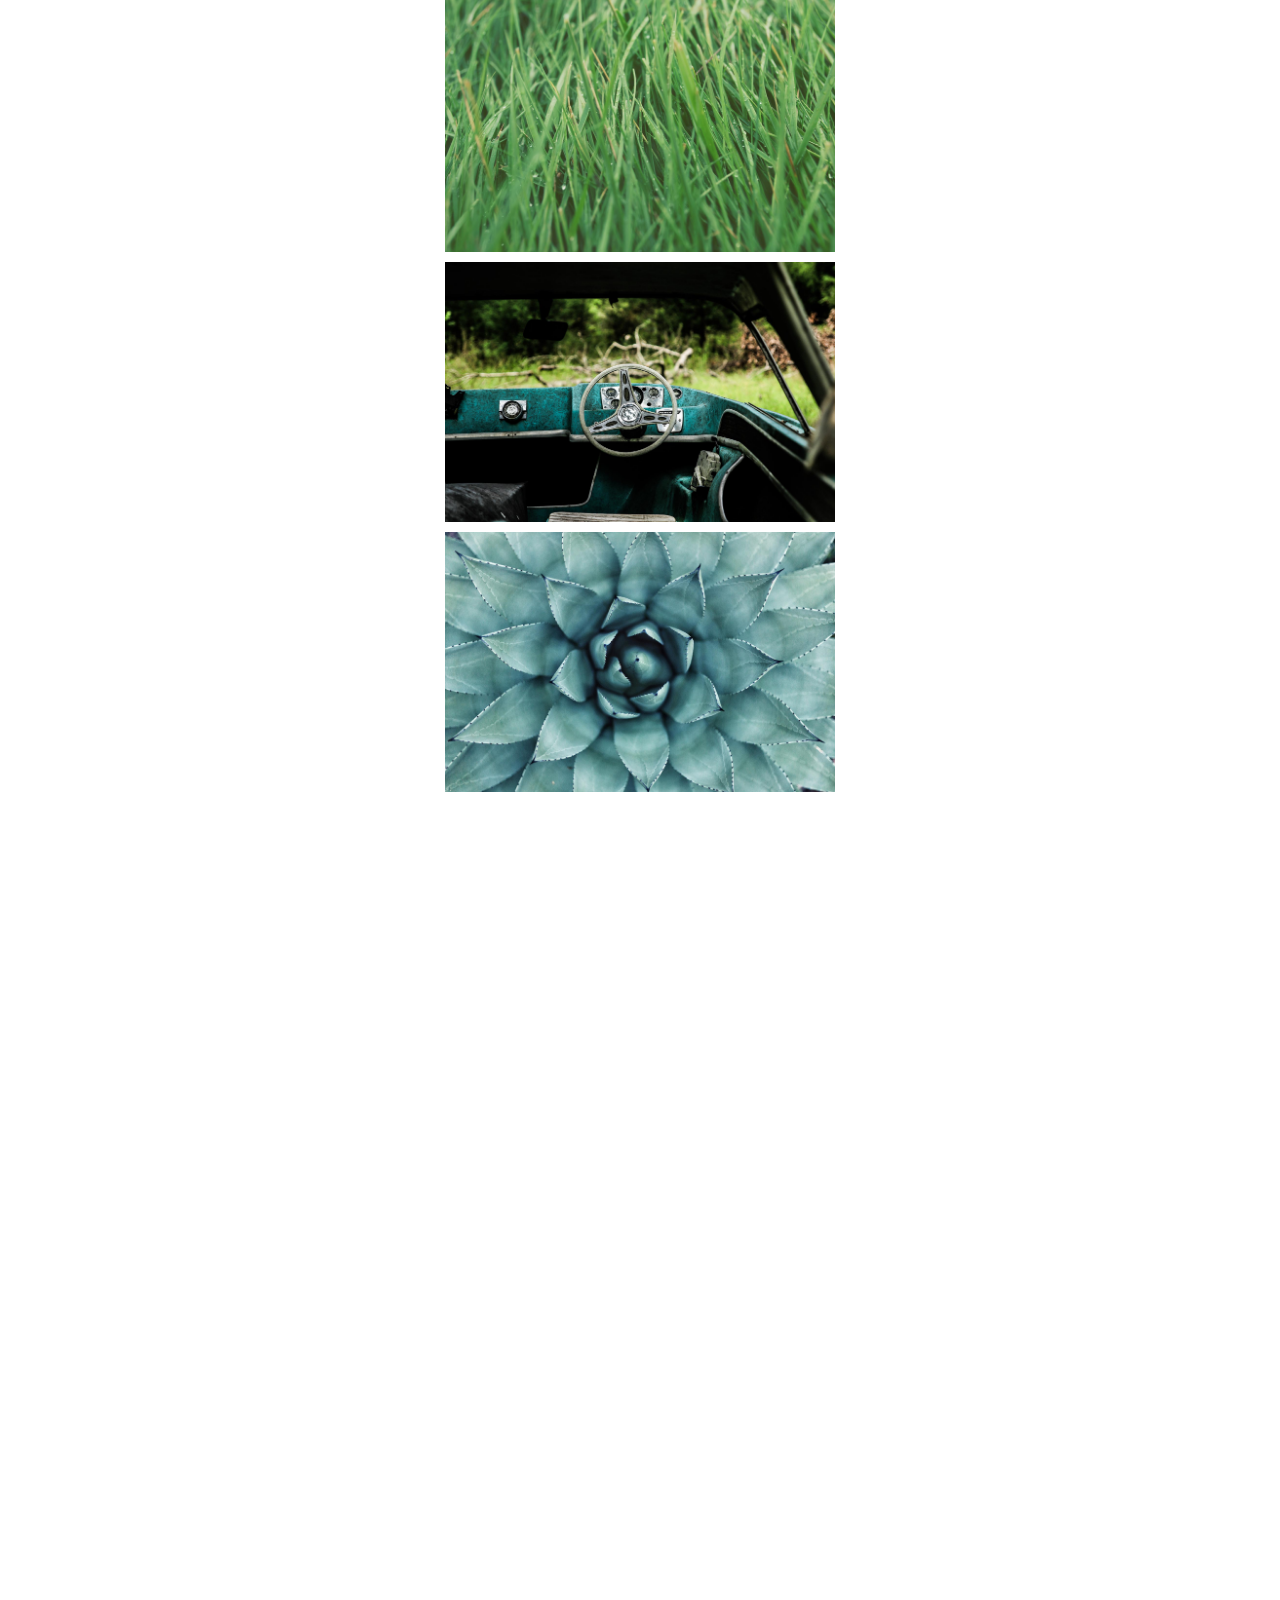
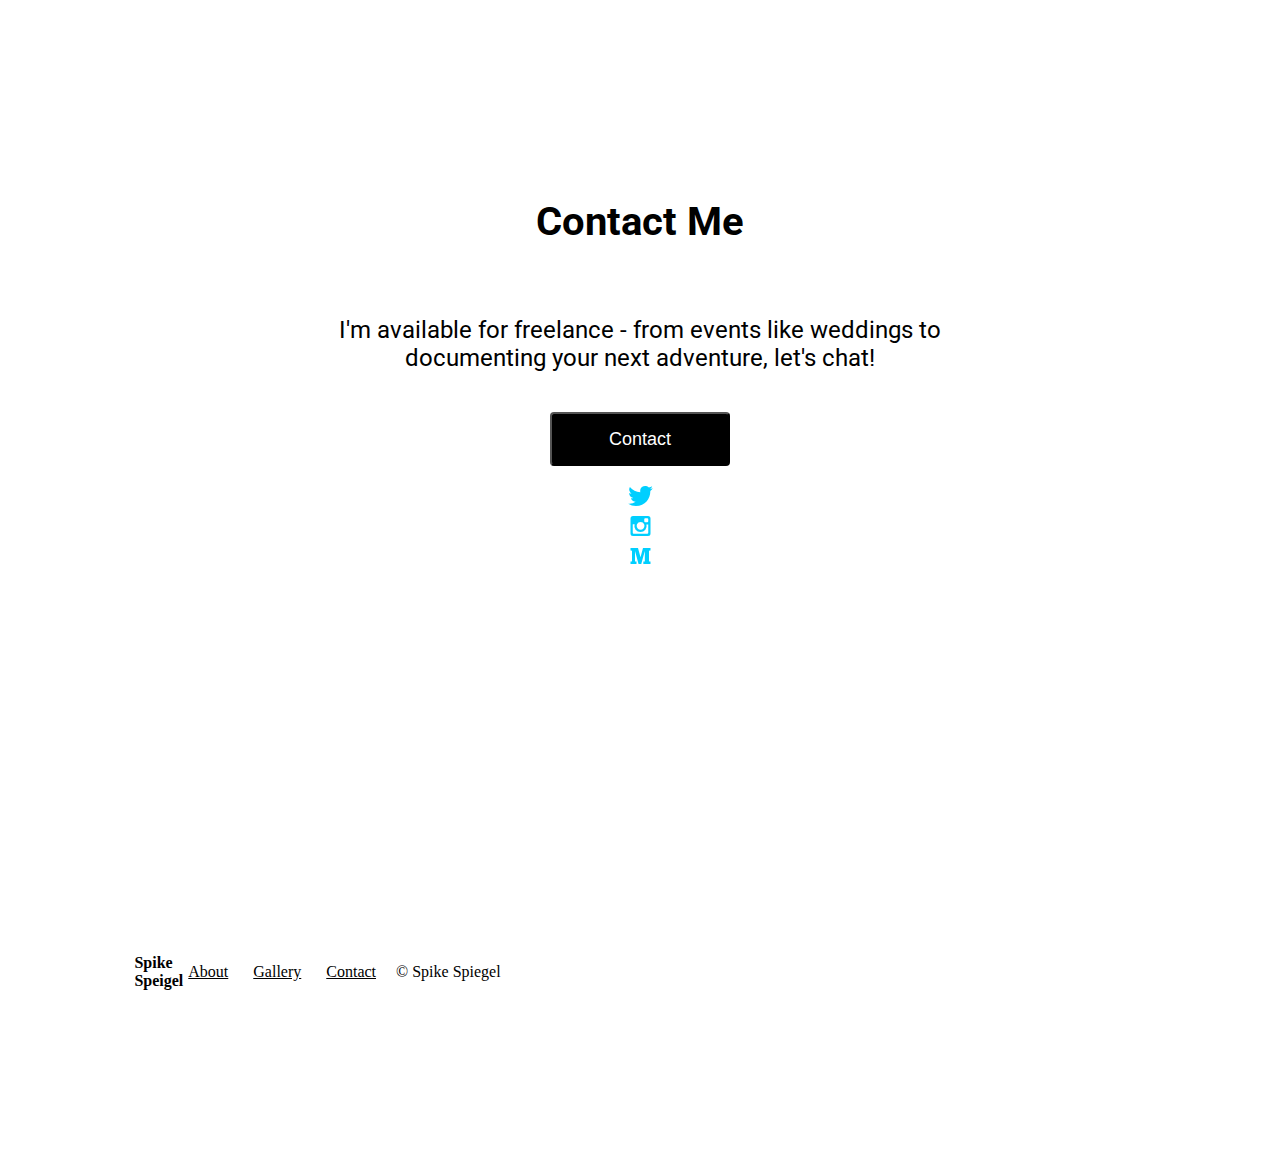
==== commit 245bb6df: "add sidebar" ====
--- a/portfolio/index.html
+++ b/portfolio/index.html
@@ -1,111 +1,123 @@
 <!DOCTYPE>
 <html>
-<head>
-  <link rel="stylesheet" type="text/css" href="https://fonts.googleapis.com/css?family=Roboto:100,700">
-  <link rel="stylesheet" type="text/css" href="styles/main.css">
-  <link rel="stylesheet" href="https://maxcdn.bootstrapcdn.com/bootstrap/3.3.7/css/bootstrap.min.css" integrity="sha384-BVYiiSIFeK1dGmJRAkycuHAHRg32OmUcww7on3RYdg4Va+PmSTsz/K68vbdEjh4u" crossorigin="anonymous">
-</head>
-<title>Portfolio</title>
+  <head>
+  	<link rel="stylesheet" href="https://maxcdn.bootstrapcdn.com/bootstrap/3.3.6/css/bootstrap.min.css" integrity="sha384-1q8mTJOASx8j1Au+a5WDVnPi2lkFfwwEAa8hDDdjZlpLegxhjVME1fgjWPGmkzs7" crossorigin="anonymous">
+    <link rel="stylesheet" type="text/css" href="styles/main.css">
+    <link href='https://fonts.googleapis.com/css?family=Roboto:100,700' rel='stylesheet' type='text/css'>
+    <script src="https://code.jquery.com/jquery-3.1.0.min.js" integrity="sha256-cCueBR6CsyA4/9szpPfrX3s49M9vUU5BgtiJj06wt/s=" crossorigin="anonymous"></script>
+    <script src="scripts/app.js"></script>
+  	<title>Portfolio</title>
+  </head>
+  <body>
 
-<body>
-  <div id="intro" class="hero container-fluid">
-    <div class="landscape">
-      <h1>Spike Spiegel</h1>
-      <h5>Freelance Photographer</h5>
-      <a href="#gallery">
-        <button type="button" class="cta">See More</button>
-      </a>
-    </div>
-  </div>
 
-  <div id="about" class="hero container">
-    <h2>About Me</h2>
-    <div class="row">
-      <div class="left-col col-sm-6">
-        <h2>I'm a self-taught photographer with a passion for traveland design.</h2>
-      </div>
-      <div class="right-col col-sm-6">
-        <h5>I was born in Cape Town, South Africa and moved around a lot as a kid. To keep me distracted, my parents gave me a camera. Since then, I look at the world through a lens. I've visited over 30 countries and taken almost one quarter of a million photographs, and I feel like I'm just getting started. From landscapes to personal portraits and exciting scenes, I love being able to capture a moment. Join me on my journey!</h5>
+  <div class="sidebar-wrapper">
+    <div id="close-btn"><img src="img/icons/x.svg" /></div>
+      <h2>Spike</h2>
+      <h2>Speigel</h2>
+      <div class="sidebar-links">
+          <a href="#">About</a>
+          <a href="#gallery">Gallery</a>
+          <a href="#contact">Contact</a>
       </div>
     </div>
-  </div>
 
-  <div id="gallery" class="hero container-fluid">
-    <h2>Gallery</h2>
-    <div class="container">
+   <div id="intro" class="container-fluid hero landscape">
+      <div id="hamburger"><img src="img/icons/menu.svg" /></div>
+   	  <h1>Spike Speigel</h1>
+   	  <h5>Freelance Photographer</h5>
+   	  <a href="#gallery"><button type="button" class="cta">See More</button></a>
+   </div>
+
+   <div id="about" class="container-fluid hero">
+      <h2>About Me</h2>
       <div class="row">
-        <div class="col-md-4">
-          <img src="img/gallery/gallery-01.jpg">
+      	<div class="col-md-6 left-col">
+      	  <h2>I'm a self taught photographer with a passion for travel and design</h2>
+        </div>
+        <div class="col-md-6 right-col">
+          <h5>I was born in Cape Town, South Africa and moved around a lot as a kid. To keep me distracted, my parents gave me a camera. Since then, I look at the world through a lens. I've visited over 30 countries and taken almost one quarter of a million photographs, and I feel like I'm just getting started. From landscapes to personal portraits and exciting scenes, I love being able to capture a moment. Join me on my journey!</h5>
+        </div>
+      </div>
+   </div>
+
+    <div class="gallery container-fluid hero">
+      <div><h2>Gallery</h2></div>
+      <div class="container">
+      </div>
+      <div class="row">
+      	<div class="col-md-4">
+      	  <img src="img/gallery/gallery-01.jpg">
         </div>
         <div class="col-md-4">
-          <img src="img/gallery/gallery-02.jpg">
+      	  <img src="img/gallery/gallery-02.jpg">
         </div>
         <div class="col-md-4">
-          <img src="img/gallery/gallery-03.jpg">
+      	  <img src="img/gallery/gallery-03.jpg">
         </div>
       </div>
       <div class="row">
-        <div class="col-md-4">
-          <img src="img/gallery/gallery-04.jpg">
+      	<div class="col-md-4">
+      	 <img src="img/gallery/gallery-04.jpg">
         </div>
         <div class="col-md-4">
-          <img src="img/gallery/gallery-05.jpg">
+      	  <img src="img/gallery/gallery-05.jpg">
         </div>
         <div class="col-md-4">
-          <img src="img/gallery/gallery-06.jpg">
+      	  <img src="img/gallery/gallery-06.jpg">
         </div>
       </div>
       <div class="row">
-        <div class="col-md-4">
-          <img src="img/gallery/gallery-07.jpg">
+      	<div class="col-md-4">
+      	  <img src="img/gallery/gallery-07.jpg">
         </div>
         <div class="col-md-4">
           <img src="img/gallery/gallery-08.jpg">
         </div>
         <div class="col-md-4">
-          <img src="img/gallery/gallery-09.jpg">
+      	  <img src="img/gallery/gallery-09.jpg">
         </div>
       </div>
     </div>
-  </div>
+   </div>
 
-  <div class="hero container-fluid">
-    <div class="bridge">
-    </div>
-  </div>
+	<div class="container-fluid hero bridge"></div>
 
-  <div id="contact" class="hero container-fluid">
-    <h2>Contact Me</h2>
-    <p>I'm available for freelance-from events like weddings to documenting your next adventure, let's chat!</p>
-    <a href="mailto:mail@me.com">
-      <button type="button" class="cta">Contact</button>
-    </a>
-    <div id="social">
-      <a href = "http://www.twitter.com">Twitter</a>
-      <img src="img/icons/twitter.svg">
-      <a href = "http://www.instagram.com">Instagram</a>
-      <img src="img/icons/instagram.svg">
-      <a href = "http://www.medium.com">Medium</a>
-      <img src="img/icons/medium.svg">
-    </div>
-  </div>
+	<div id="contact" class="container-fluid hero">
+		<h2>Contact Me</h2>
+		<p>I'm available for freelance - from events like weddings to documenting your next adventure, let's chat!</p>
+		<a href="mailto:#"><button type="button" class="cta">Contact</button></a></a>
+
+		<div id="social">
+			<div class="col-md-4">
+				<a href="http://www.twitter.com"><img src="img/icons/twitter.svg"></a>
+			</div>
+			<div class="col-md-4">
+				<a href="http://www.instagram.com"><img src="img/icons/instagram.svg"></a>
+			</div>
+			<div class="col-md-4">
+				<a href="http://www.medium.com"><img src="img/icons/medium.svg"></a>
+			</div>
+		</div>
+	</div>
 
   <div id="footer">
-    <div class="footer-item">
-      <h4><strong>Melanie<br>Zhao<strong></h4>
-    </div>
-    <div class="footer-item">
-      <a href= "#intro">About</a>
-    </div>
-    <div class="footer-item">
-      <a href= "#gallery">Gallery</a>
-    </div>
-    <div class="footer-item">
-      <a href = "#contact">Contact</a>
-    </div>
+      <div class="footer-item">
+        <h4><b>Spike </br>Speigel</b></h4>
+      </div>
+      <div class="footer-item">
+        <a href="#intro">About</a>
+      </div>
+      <div class="footer-item">
+        <a href="#gallery">Gallery</a>
+      </div>
+      <div class="footer-item">
+        <a href="#contact">Contact</a>
+      </div>
+      <div id="copyright"><span>&copy; Spike Spiegel</span></div>
   </div>
 
 
+</body>
 
-
-  </body>
+</html>
